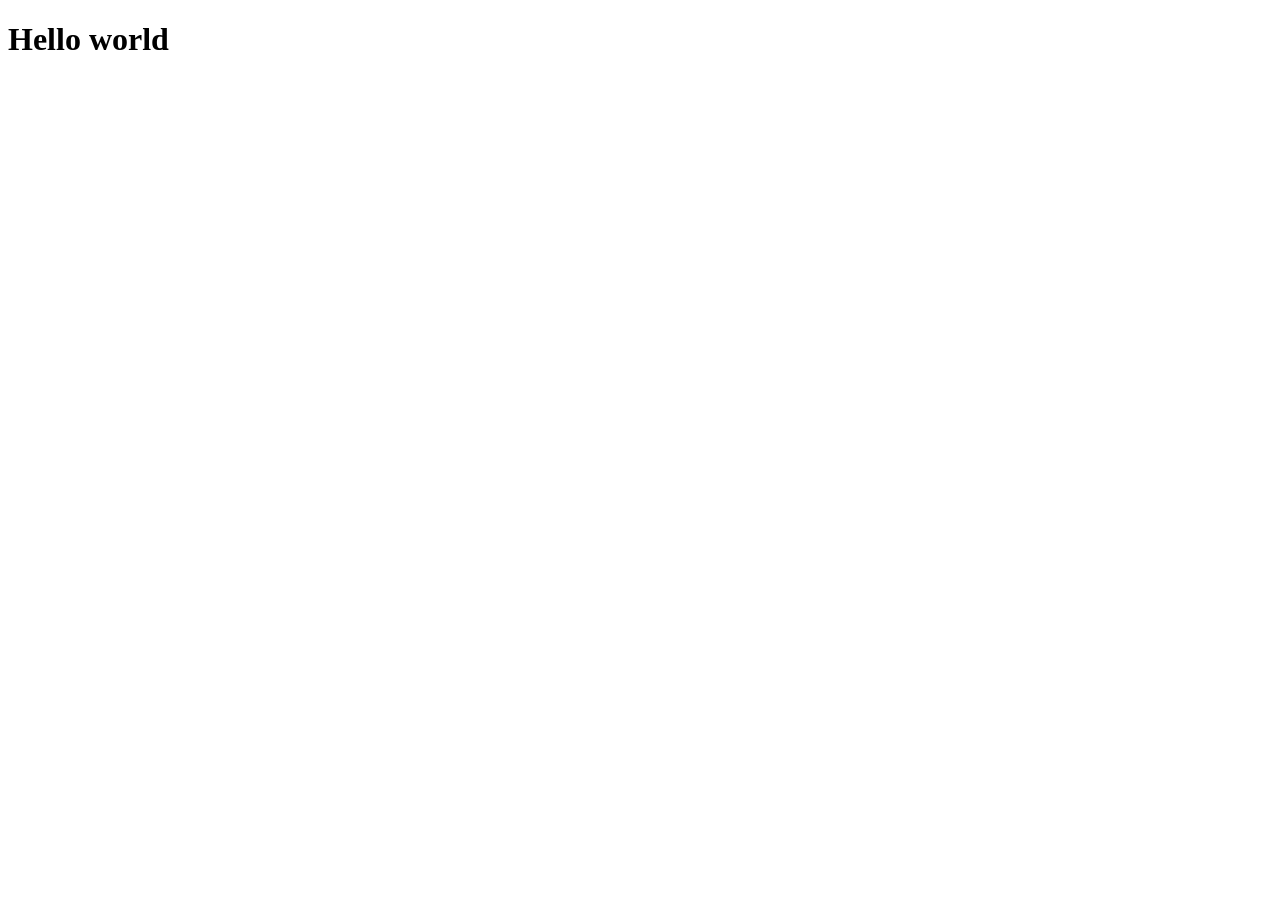
==== index.html @ 02c592c3 "Firts commit Firts commit, creacion de index.html" ====
<!DOCTYPE html>
<html lang="en">
<head>
    <meta charset="UTF-8">
    <meta name="viewport" content="width=device-width, initial-scale=1.0">
    <title>Website</title>
</head>
<body>
    <h1>Hello world</h1>
</body>
</html>
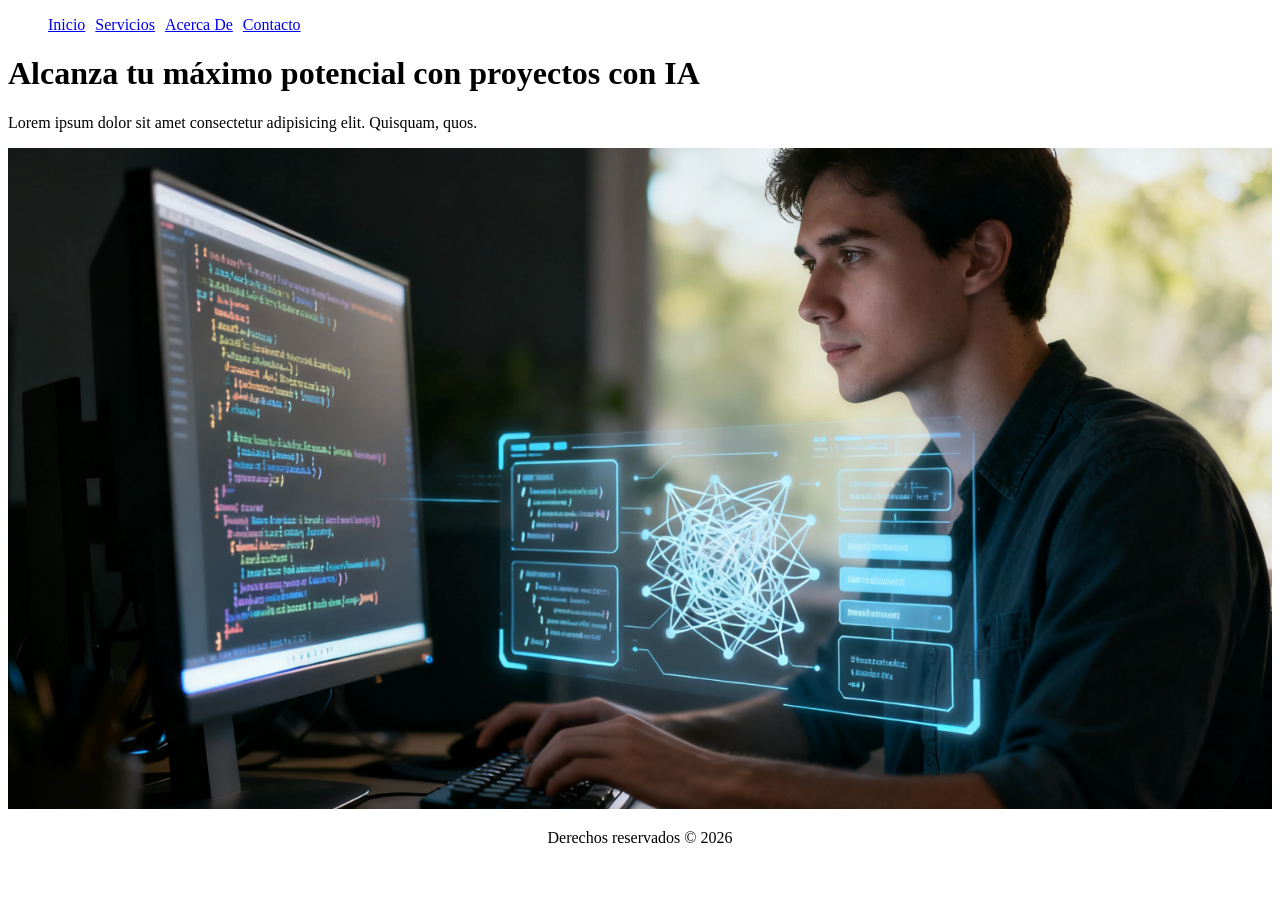
==== commit a1a5cc23: "New pages added New pages added" ====
--- a/index.html
+++ b/index.html
@@ -1,11 +1,26 @@
 <!DOCTYPE html>
 <html lang="en">
+
 <head>
     <meta charset="UTF-8">
     <meta name="viewport" content="width=device-width, initial-scale=1.0">
-    <title>Website</title>
+    <title>DevNewSolutions</title>
 </head>
+
 <body>
-    <h1>Hello world</h1>
+    <nav>
+        <ul style="display: flex; gap: 10px;">
+            <li style="list-style: none;"><a href="index.html">Inicio</a></li>
+            <li style="list-style: none;"><a href="pages/services.html">Servicios</a></li>
+            <li style="list-style: none;"><a href="pages/about.html">Acerca De</a></li>
+            <li style="list-style: none;"><a href="pages/contact.html">Contacto</a></li>
+        </ul>
+    </nav>
+    <h1>Alcanza tu máximo potencial con proyectos con IA</h1>
+    <p>Lorem ipsum dolor sit amet consectetur adipisicing elit. Quisquam, quos.</p>
+    <img src="assets/img/hero.png" alt="Imagen de ejemplo" width="100%" height="100%">
+    <footer>
+        <p style="text-align: center;">Derechos reservados &copy; 2026</p>
+    </footer>
 </body>
 </html>
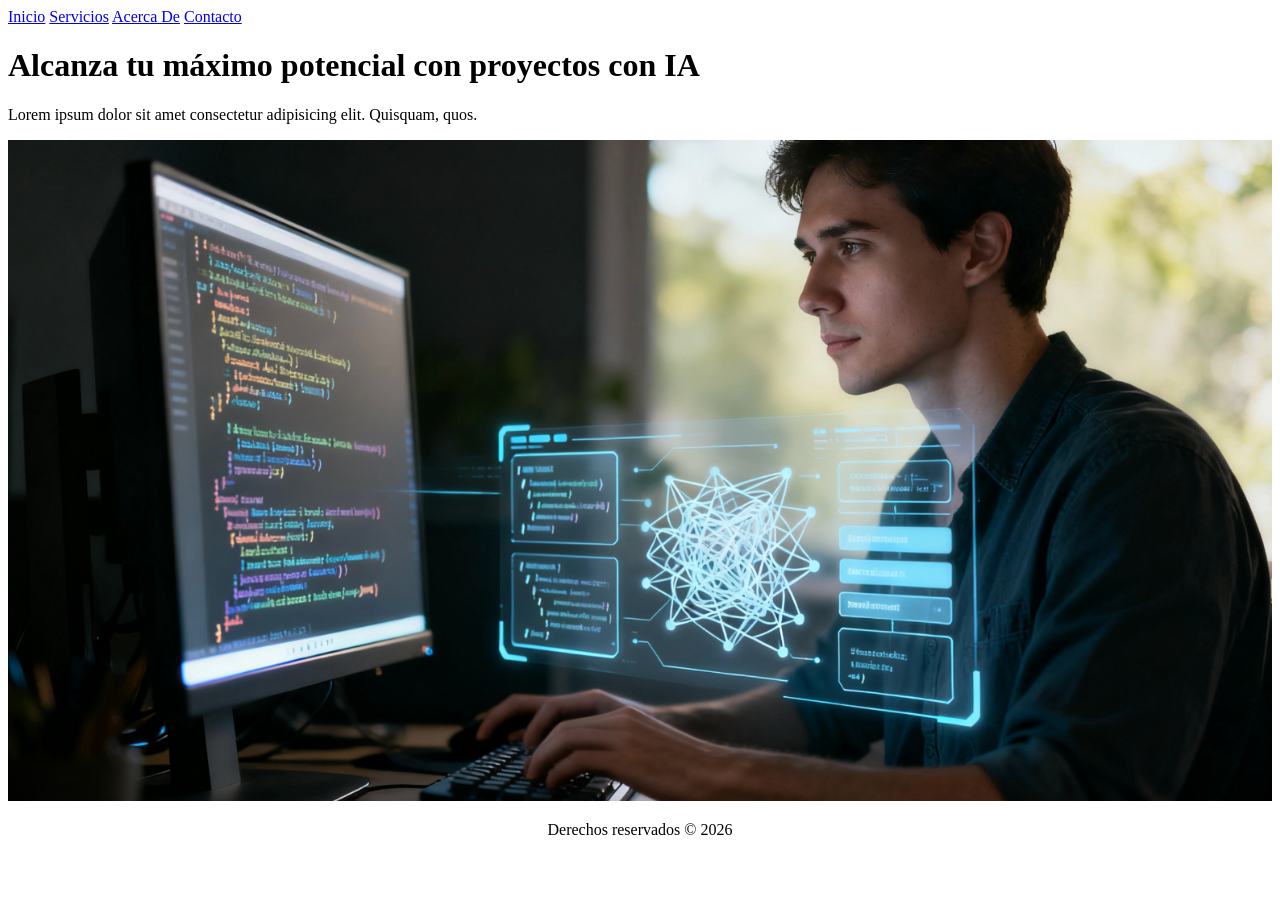
==== commit 3a55b4b5: "improve nav improve nav" ====
--- a/index.html
+++ b/index.html
@@ -5,16 +5,18 @@
     <meta charset="UTF-8">
     <meta name="viewport" content="width=device-width, initial-scale=1.0">
     <title>DevNewSolutions</title>
+    <meta name="description" content="Alcanza tu máximo potencial con proyectos con IA">
+    <meta name="keywords" content="IA, proyectos, desarrollo, software">
+    <meta name="author" content="DevNewSolutions">
+    <meta name="robots" content="index, follow">
 </head>
 
 <body>
     <nav>
-        <ul style="display: flex; gap: 10px;">
-            <li style="list-style: none;"><a href="index.html">Inicio</a></li>
-            <li style="list-style: none;"><a href="pages/services.html">Servicios</a></li>
-            <li style="list-style: none;"><a href="pages/about.html">Acerca De</a></li>
-            <li style="list-style: none;"><a href="pages/contact.html">Contacto</a></li>
-        </ul>
+        <a href="index.html">Inicio</a>
+        <a href="pages/services.html">Servicios</a>
+        <a href="pages/about.html">Acerca De</a>
+        <a href="pages/contact.html">Contacto</a>
     </nav>
     <h1>Alcanza tu máximo potencial con proyectos con IA</h1>
     <p>Lorem ipsum dolor sit amet consectetur adipisicing elit. Quisquam, quos.</p>
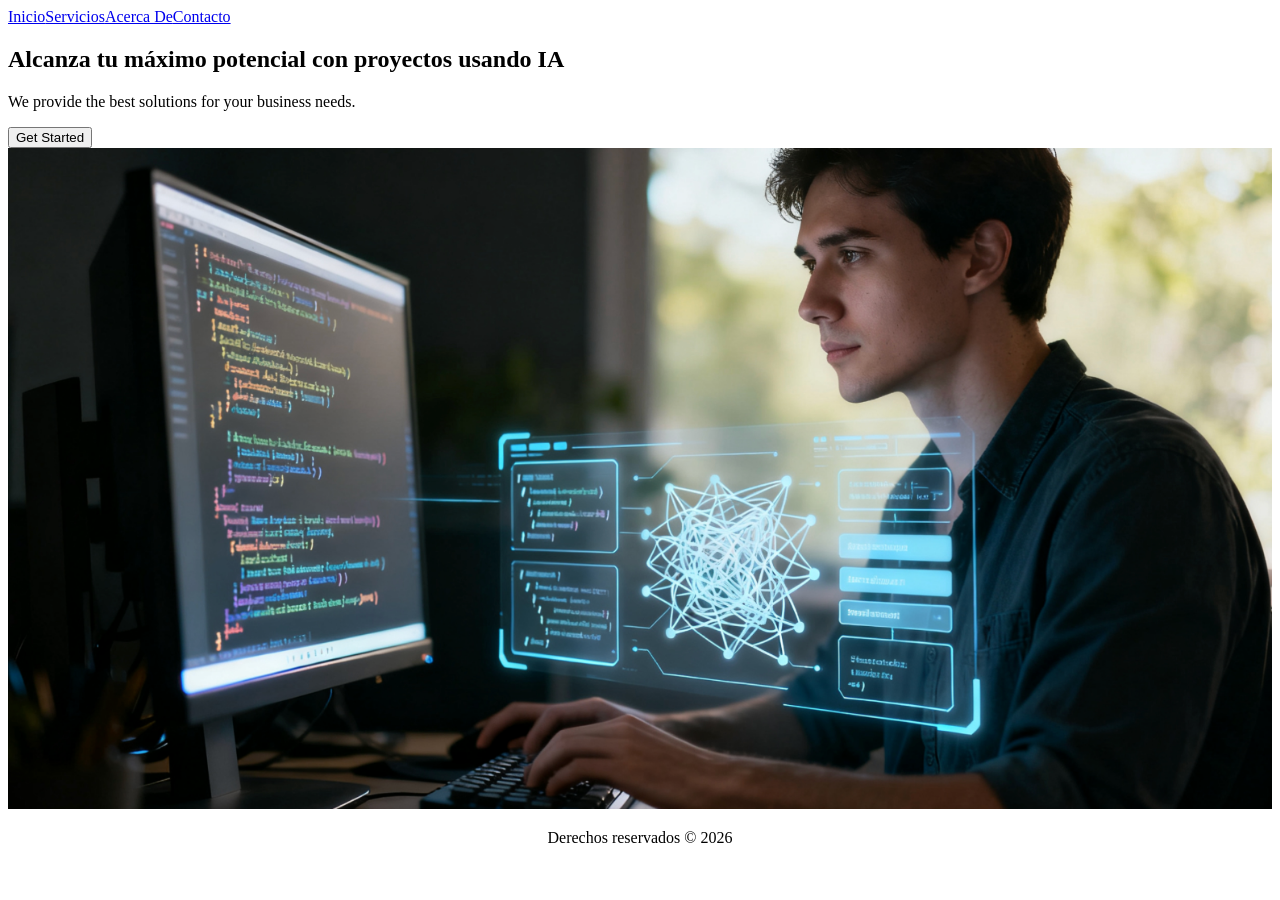
==== commit 06ae48e7: "add-improves add-improves" ====
--- a/index.html
+++ b/index.html
@@ -12,17 +12,31 @@
 </head>
 
 <body>
-    <nav>
-        <a href="index.html">Inicio</a>
-        <a href="pages/services.html">Servicios</a>
-        <a href="pages/about.html">Acerca De</a>
-        <a href="pages/contact.html">Contacto</a>
-    </nav>
-    <h1>Alcanza tu máximo potencial con proyectos con IA</h1>
-    <p>Lorem ipsum dolor sit amet consectetur adipisicing elit. Quisquam, quos.</p>
-    <img src="assets/img/hero.png" alt="Imagen de ejemplo" width="100%" height="100%">
+    <header>
+        <nav>
+            <div style="display: flex; content:  center;">
+                <a href="index.html">Inicio</a>
+                <a href="pages/services.html">Servicios</a>
+                <a href="pages/about.html">Acerca De</a>
+                <a href="pages/contact.html">Contacto</a>
+            </div>
+        </nav>
+    </header>
+    <main>
+        <section class="hero">
+            <div class="hero-content">
+                <h1>Alcanza tu máximo potencial con proyectos usando IA</h1>
+                <p>We provide the best solutions for your business needs.</p>
+                <button>Get Started</button>
+            </div>
+        </section>
+        <section class="hero-image">
+            <img src="assets/img/hero.png" alt="Imagen de ejemplo" width="100%" height="100%">
+        </section>
+    </main>
     <footer>
         <p style="text-align: center;">Derechos reservados &copy; 2026</p>
     </footer>
 </body>
+
 </html>
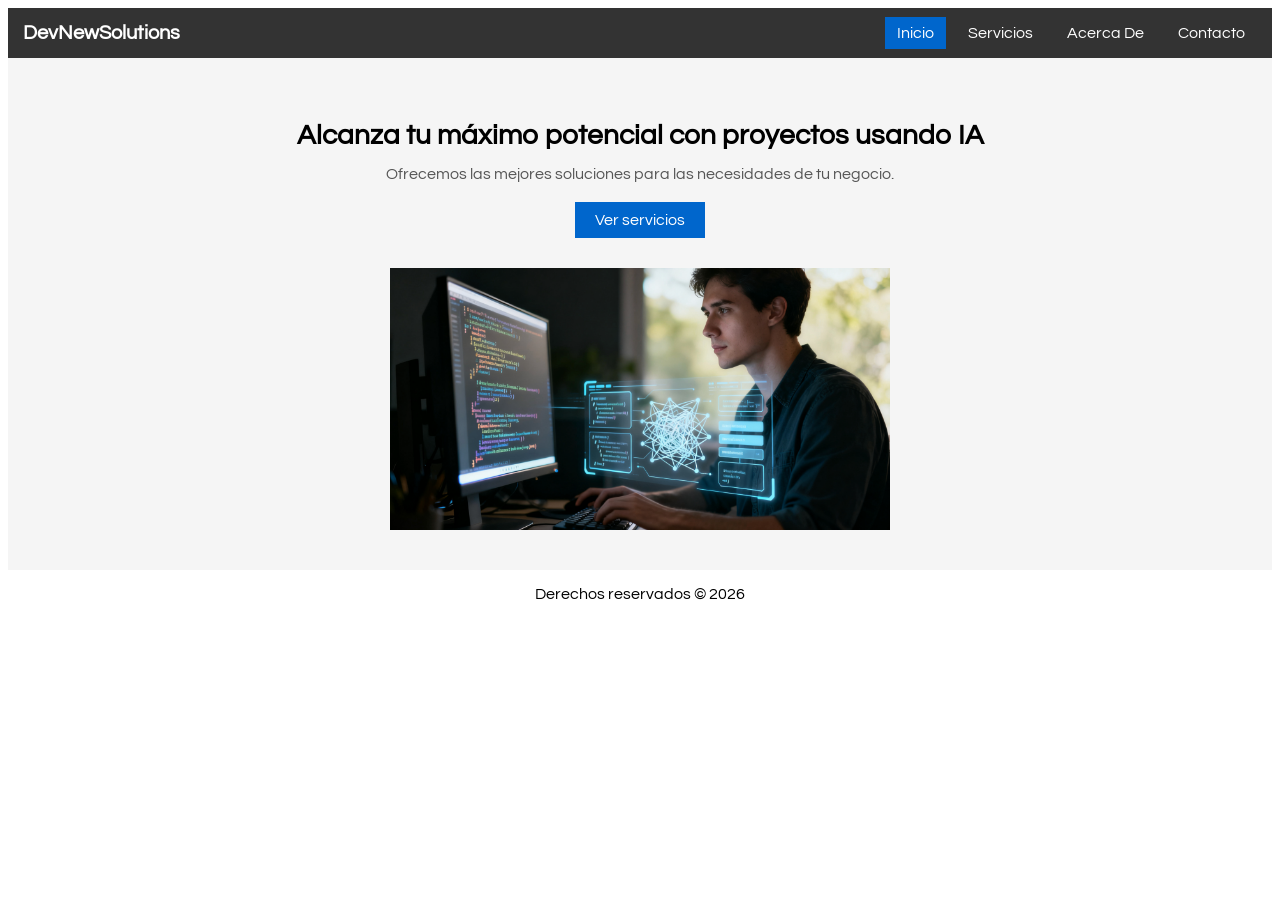
==== commit 71228d16: "improves improves" ====
--- a/index.html
+++ b/index.html
@@ -9,29 +9,32 @@
     <meta name="keywords" content="IA, proyectos, desarrollo, software">
     <meta name="author" content="DevNewSolutions">
     <meta name="robots" content="index, follow">
+    <link rel="preconnect" href="https://fonts.googleapis.com">
+    <link rel="preconnect" href="https://fonts.gstatic.com" crossorigin>
+    <link href="https://fonts.googleapis.com/css2?family=Questrial&display=swap" rel="stylesheet">
+    <link rel="stylesheet" href="css/global.css">
+    <link rel="stylesheet" href="css/navbar.css">
+    <link rel="stylesheet" href="css/hero.css">
 </head>
 
 <body>
-    <header>
-        <nav>
-            <div style="display: flex; content:  center;">
-                <a href="index.html">Inicio</a>
-                <a href="pages/services.html">Servicios</a>
-                <a href="pages/about.html">Acerca De</a>
-                <a href="pages/contact.html">Contacto</a>
-            </div>
+    <header class="site-header">
+        <nav class="navbar" aria-label="Navegación principal">
+            <a href="index.html" class="navbar-brand">DevNewSolutions</a>
+            <ul class="navbar-links">
+                <li><a href="index.html" class="navbar-link navbar-link--active">Inicio</a></li>
+                <li><a href="pages/services.html" class="navbar-link">Servicios</a></li>
+                <li><a href="pages/about.html" class="navbar-link">Acerca De</a></li>
+                <li><a href="pages/contact.html" class="navbar-link">Contacto</a></li>
+            </ul>
         </nav>
     </header>
     <main>
         <section class="hero">
-            <div class="hero-content">
-                <h1>Alcanza tu máximo potencial con proyectos usando IA</h1>
-                <p>We provide the best solutions for your business needs.</p>
-                <button>Get Started</button>
-            </div>
-        </section>
-        <section class="hero-image">
-            <img src="assets/img/hero.png" alt="Imagen de ejemplo" width="100%" height="100%">
+            <h1>Alcanza tu máximo potencial con proyectos usando IA</h1>
+            <p>Ofrecemos las mejores soluciones para las necesidades de tu negocio.</p>
+            <a href="pages/services.html" class="hero-button">Ver servicios</a>
+            <img src="assets/img/hero.png" alt="Ilustración de proyectos con IA" class="hero-image">
         </section>
     </main>
     <footer>
--- a/css/global.css
+++ b/css/global.css
@@ -0,0 +1,3 @@
+body {
+    font-family: "Questrial", sans-serif;
+}
--- a/css/navbar.css
+++ b/css/navbar.css
@@ -0,0 +1,39 @@
+.site-header {
+    background-color: #333;
+    padding: 15px;
+}
+
+.navbar {
+    display: flex;
+    justify-content: space-between;
+    align-items: center;
+}
+
+.navbar-brand {
+    color: white;
+    font-size: 20px;
+    font-weight: bold;
+    text-decoration: none;
+}
+
+.navbar-links {
+    display: flex;
+    list-style: none;
+    margin: 0;
+    padding: 0;
+    gap: 10px;
+}
+
+.navbar-link {
+    color: white;
+    text-decoration: none;
+    padding: 8px 12px;
+}
+
+.navbar-link:hover {
+    background-color: #555;
+}
+
+.navbar-link--active {
+    background-color: #0066cc;
+}
--- a/css/hero.css
+++ b/css/hero.css
@@ -0,0 +1,36 @@
+.hero {
+    text-align: center;
+    padding: 40px 20px;
+    background-color: #f5f5f5;
+}
+
+.hero h1 {
+    font-size: 28px;
+    margin-bottom: 15px;
+}
+
+.hero p {
+    font-size: 16px;
+    color: #555;
+    margin-bottom: 20px;
+}
+
+.hero-button {
+    display: inline-block;
+    background-color: #0066cc;
+    color: white;
+    text-decoration: none;
+    padding: 10px 20px;
+    font-size: 16px;
+}
+
+.hero-button:hover {
+    background-color: #0052a3;
+}
+
+.hero-image {
+    display: block;
+    max-width: 500px;
+    width: 100%;
+    margin: 30px auto 0;
+}
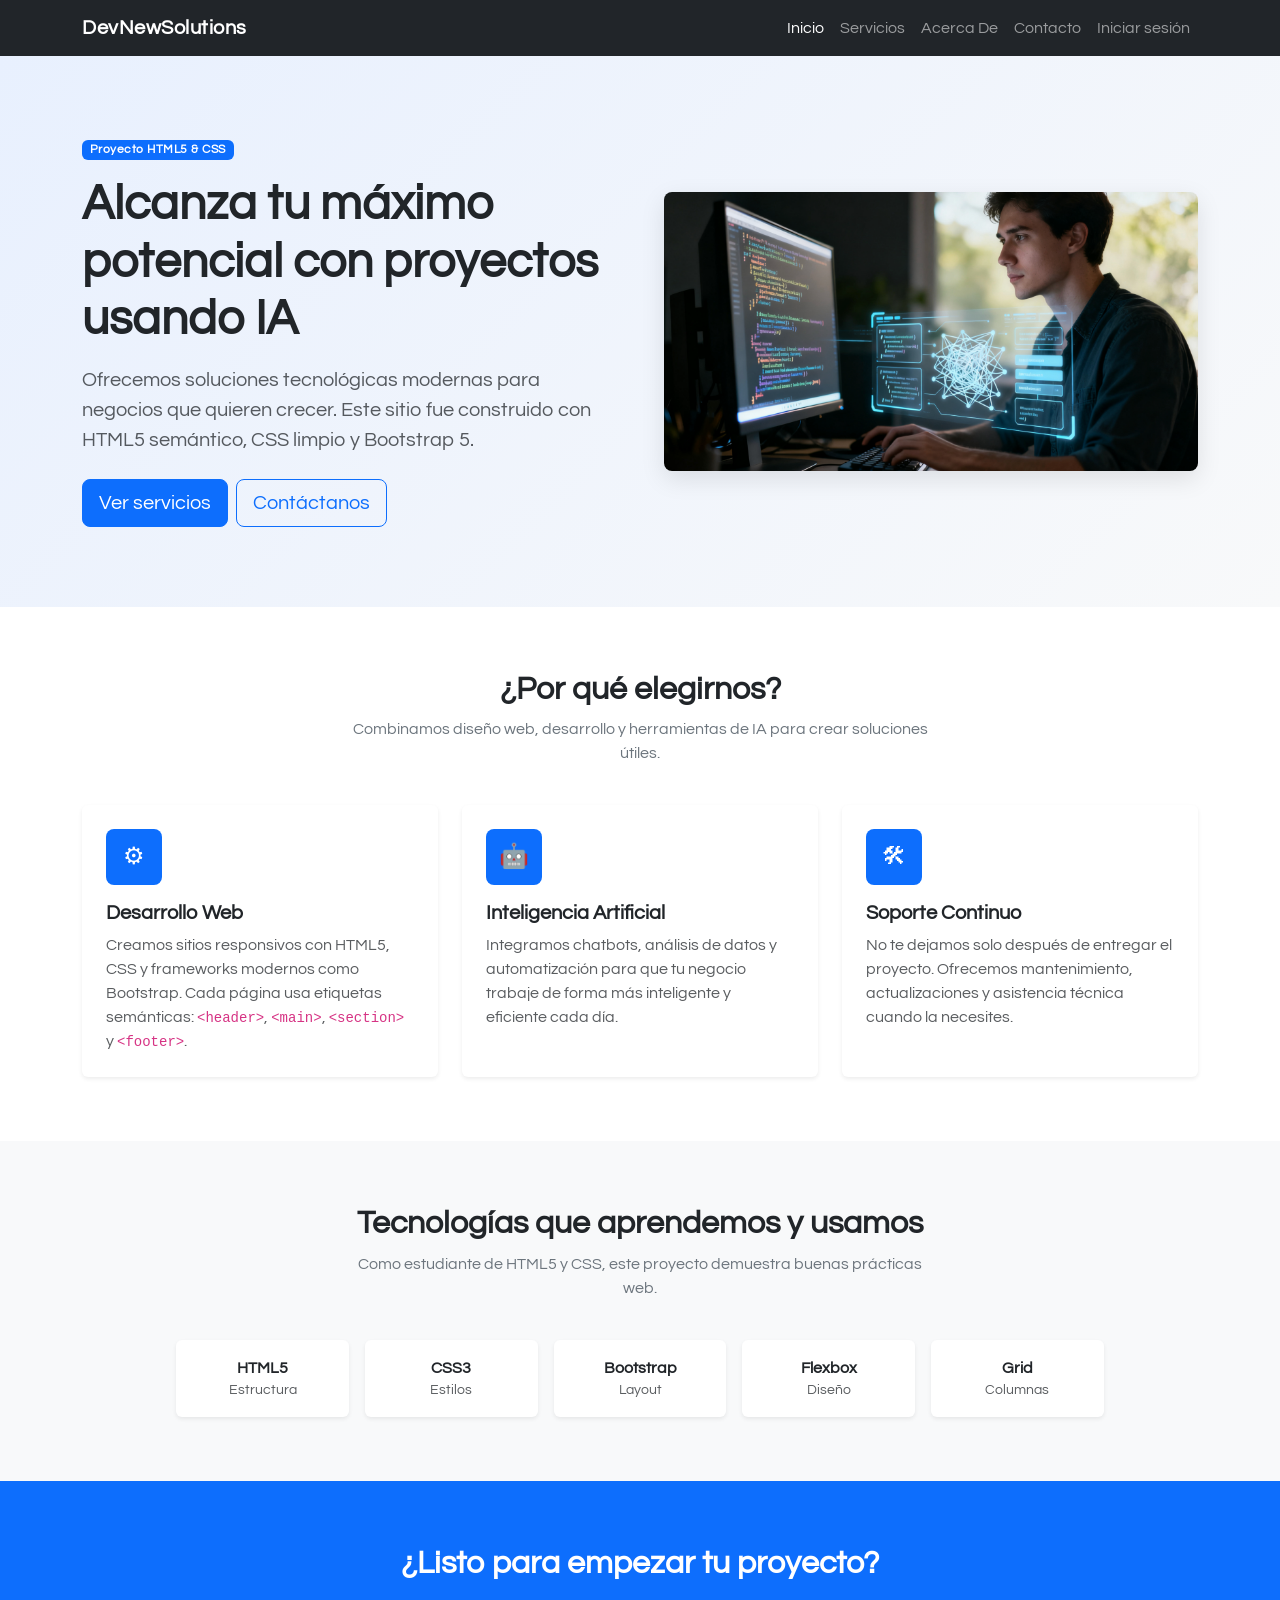
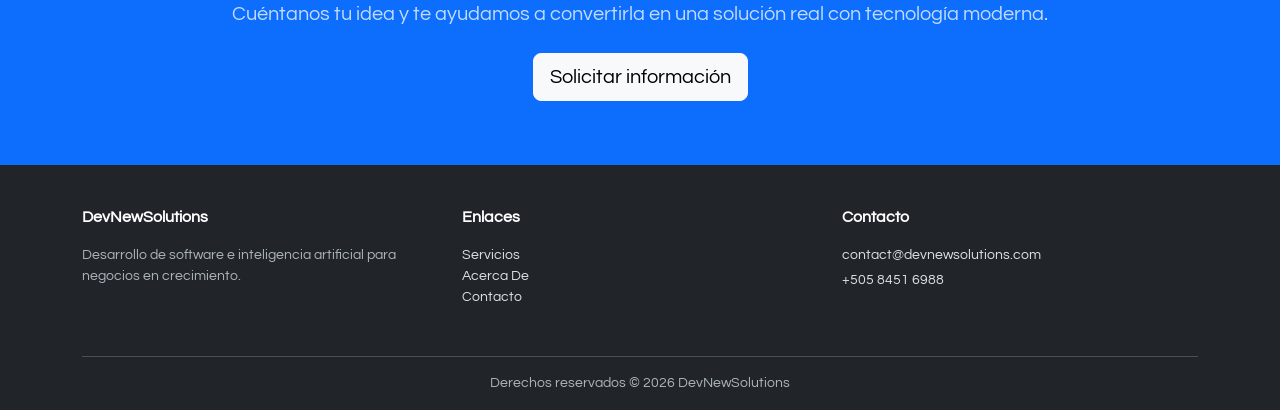
==== commit 62ca5fe9: "adding bootstrap adding bootstrap" ====
--- a/index.html
+++ b/index.html
@@ -1,45 +1,209 @@
 <!DOCTYPE html>
-<html lang="en">
+<html lang="es">
 
 <head>
     <meta charset="UTF-8">
     <meta name="viewport" content="width=device-width, initial-scale=1.0">
-    <title>DevNewSolutions</title>
+    <title>DevNewSolutions — Inicio</title>
     <meta name="description" content="Alcanza tu máximo potencial con proyectos con IA">
-    <meta name="keywords" content="IA, proyectos, desarrollo, software">
+    <meta name="keywords" content="IA, proyectos, desarrollo, software, HTML5, CSS">
     <meta name="author" content="DevNewSolutions">
     <meta name="robots" content="index, follow">
     <link rel="preconnect" href="https://fonts.googleapis.com">
     <link rel="preconnect" href="https://fonts.gstatic.com" crossorigin>
     <link href="https://fonts.googleapis.com/css2?family=Questrial&display=swap" rel="stylesheet">
+    <link href="https://cdn.jsdelivr.net/npm/bootstrap@5.3.3/dist/css/bootstrap.min.css" rel="stylesheet">
     <link rel="stylesheet" href="css/global.css">
-    <link rel="stylesheet" href="css/navbar.css">
-    <link rel="stylesheet" href="css/hero.css">
 </head>
 
 <body>
-    <header class="site-header">
-        <nav class="navbar" aria-label="Navegación principal">
-            <a href="index.html" class="navbar-brand">DevNewSolutions</a>
-            <ul class="navbar-links">
-                <li><a href="index.html" class="navbar-link navbar-link--active">Inicio</a></li>
-                <li><a href="pages/services.html" class="navbar-link">Servicios</a></li>
-                <li><a href="pages/about.html" class="navbar-link">Acerca De</a></li>
-                <li><a href="pages/contact.html" class="navbar-link">Contacto</a></li>
-            </ul>
+    <header>
+        <nav class="navbar navbar-expand-lg navbar-dark bg-dark" aria-label="Navegación principal">
+            <div class="container">
+                <a href="index.html" class="navbar-brand">DevNewSolutions</a>
+                <button class="navbar-toggler" type="button" data-bs-toggle="collapse" data-bs-target="#mainNav"
+                    aria-controls="mainNav" aria-expanded="false" aria-label="Abrir menú">
+                    <span class="navbar-toggler-icon"></span>
+                </button>
+                <div class="collapse navbar-collapse" id="mainNav">
+                    <ul class="navbar-nav ms-auto">
+                        <li class="nav-item">
+                            <a href="index.html" class="nav-link active" aria-current="page">Inicio</a>
+                        </li>
+                        <li class="nav-item">
+                            <a href="pages/services.html" class="nav-link">Servicios</a>
+                        </li>
+                        <li class="nav-item">
+                            <a href="pages/about.html" class="nav-link">Acerca De</a>
+                        </li>
+                        <li class="nav-item">
+                            <a href="pages/contact.html" class="nav-link">Contacto</a>
+                        </li>
+                        <li class="nav-item">
+                            <a href="pages/login.html" class="nav-link">Iniciar sesión</a>
+                        </li>
+                    </ul>
+                </div>
+            </div>
         </nav>
     </header>
+
     <main>
-        <section class="hero">
-            <h1>Alcanza tu máximo potencial con proyectos usando IA</h1>
-            <p>Ofrecemos las mejores soluciones para las necesidades de tu negocio.</p>
-            <a href="pages/services.html" class="hero-button">Ver servicios</a>
-            <img src="assets/img/hero.png" alt="Ilustración de proyectos con IA" class="hero-image">
+        <!-- Hero -->
+        <section class="hero-section">
+            <div class="container">
+                <div class="row align-items-center g-5">
+                    <div class="col-lg-6 text-center text-lg-start">
+                        <span class="badge bg-primary student-badge mb-3">Proyecto HTML5 &amp; CSS</span>
+                        <h1 class="display-5 fw-bold mb-3">
+                            Alcanza tu máximo potencial con proyectos usando IA
+                        </h1>
+                        <p class="lead text-muted mb-4">
+                            Ofrecemos soluciones tecnológicas modernas para negocios que quieren crecer.
+                            Este sitio fue construido con HTML5 semántico, CSS limpio y Bootstrap 5.
+                        </p>
+                        <div class="d-flex flex-wrap gap-2 justify-content-center justify-content-lg-start">
+                            <a href="pages/services.html" class="btn btn-primary btn-lg">Ver servicios</a>
+                            <a href="pages/contact.html" class="btn btn-outline-primary btn-lg">Contáctanos</a>
+                        </div>
+                    </div>
+                    <div class="col-lg-6 text-center">
+                        <img src="assets/img/hero.png" alt="Ilustración de proyectos con inteligencia artificial"
+                            class="hero-image img-fluid">
+                    </div>
+                </div>
+            </div>
+        </section>
+
+        <!-- Características -->
+        <section class="section-padding bg-white" aria-labelledby="features-title">
+            <div class="container">
+                <h2 id="features-title" class="section-title text-center">¿Por qué elegirnos?</h2>
+                <p class="section-subtitle text-center">
+                    Combinamos diseño web, desarrollo y herramientas de IA para crear soluciones útiles.
+                </p>
+                <div class="row g-4">
+                    <article class="col-md-4">
+                        <div class="card service-card border-0 shadow-sm h-100 p-4">
+                            <div class="feature-icon" aria-hidden="true">&#9881;</div>
+                            <h3 class="h5 fw-bold">Desarrollo Web</h3>
+                            <p class="text-muted mb-0">
+                                Creamos sitios responsivos con HTML5, CSS y frameworks modernos como Bootstrap.
+                                Cada página usa etiquetas semánticas: <code>&lt;header&gt;</code>,
+                                <code>&lt;main&gt;</code>, <code>&lt;section&gt;</code> y <code>&lt;footer&gt;</code>.
+                            </p>
+                        </div>
+                    </article>
+                    <article class="col-md-4">
+                        <div class="card service-card border-0 shadow-sm h-100 p-4">
+                            <div class="feature-icon" aria-hidden="true">&#129302;</div>
+                            <h3 class="h5 fw-bold">Inteligencia Artificial</h3>
+                            <p class="text-muted mb-0">
+                                Integramos chatbots, análisis de datos y automatización para que tu negocio
+                                trabaje de forma más inteligente y eficiente cada día.
+                            </p>
+                        </div>
+                    </article>
+                    <article class="col-md-4">
+                        <div class="card service-card border-0 shadow-sm h-100 p-4">
+                            <div class="feature-icon" aria-hidden="true">&#128736;</div>
+                            <h3 class="h5 fw-bold">Soporte Continuo</h3>
+                            <p class="text-muted mb-0">
+                                No te dejamos solo después de entregar el proyecto. Ofrecemos mantenimiento,
+                                actualizaciones y asistencia técnica cuando la necesites.
+                            </p>
+                        </div>
+                    </article>
+                </div>
+            </div>
+        </section>
+
+        <!-- Tecnologías que usamos -->
+        <section class="section-padding bg-light" aria-labelledby="tech-title">
+            <div class="container">
+                <h2 id="tech-title" class="section-title text-center">Tecnologías que aprendemos y usamos</h2>
+                <p class="section-subtitle text-center">
+                    Como estudiante de HTML5 y CSS, este proyecto demuestra buenas prácticas web.
+                </p>
+                <div class="row g-3 justify-content-center">
+                    <div class="col-6 col-sm-4 col-md-2">
+                        <div class="card text-center border-0 shadow-sm p-3">
+                            <strong>HTML5</strong>
+                            <small class="text-muted d-block">Estructura</small>
+                        </div>
+                    </div>
+                    <div class="col-6 col-sm-4 col-md-2">
+                        <div class="card text-center border-0 shadow-sm p-3">
+                            <strong>CSS3</strong>
+                            <small class="text-muted d-block">Estilos</small>
+                        </div>
+                    </div>
+                    <div class="col-6 col-sm-4 col-md-2">
+                        <div class="card text-center border-0 shadow-sm p-3">
+                            <strong>Bootstrap</strong>
+                            <small class="text-muted d-block">Layout</small>
+                        </div>
+                    </div>
+                    <div class="col-6 col-sm-4 col-md-2">
+                        <div class="card text-center border-0 shadow-sm p-3">
+                            <strong>Flexbox</strong>
+                            <small class="text-muted d-block">Diseño</small>
+                        </div>
+                    </div>
+                    <div class="col-6 col-sm-4 col-md-2">
+                        <div class="card text-center border-0 shadow-sm p-3">
+                            <strong>Grid</strong>
+                            <small class="text-muted d-block">Columnas</small>
+                        </div>
+                    </div>
+                </div>
+            </div>
+        </section>
+
+        <!-- CTA -->
+        <section class="section-padding bg-primary text-white text-center" aria-labelledby="cta-title">
+            <div class="container">
+                <h2 id="cta-title" class="h2 fw-bold mb-3">¿Listo para empezar tu proyecto?</h2>
+                <p class="lead mb-4 opacity-75">
+                    Cuéntanos tu idea y te ayudamos a convertirla en una solución real con tecnología moderna.
+                </p>
+                <a href="pages/contact.html" class="btn btn-light btn-lg">Solicitar información</a>
+            </div>
         </section>
     </main>
-    <footer>
-        <p style="text-align: center;">Derechos reservados &copy; 2026</p>
+
+    <footer class="site-footer">
+        <div class="container">
+            <div class="row g-4">
+                <div class="col-md-4">
+                    <p class="footer-heading">DevNewSolutions</p>
+                    <p class="small">Desarrollo de software e inteligencia artificial para negocios en crecimiento.</p>
+                </div>
+                <div class="col-md-4">
+                    <p class="footer-heading">Enlaces</p>
+                    <ul class="list-unstyled small">
+                        <li><a href="pages/services.html">Servicios</a></li>
+                        <li><a href="pages/about.html">Acerca De</a></li>
+                        <li><a href="pages/contact.html">Contacto</a></li>
+                    </ul>
+                </div>
+                <div class="col-md-4">
+                    <p class="footer-heading">Contacto</p>
+                    <p class="small mb-1">
+                        <a href="mailto:contact@devnewsolutions.com">contact@devnewsolutions.com</a>
+                    </p>
+                    <p class="small mb-0">
+                        <a href="tel:+50584516988">+505 8451 6988</a>
+                    </p>
+                </div>
+            </div>
+            <div class="footer-bottom">
+                <p class="mb-0">Derechos reservados &copy; 2026 DevNewSolutions</p>
+            </div>
+        </div>
     </footer>
+
+    <script src="https://cdn.jsdelivr.net/npm/bootstrap@5.3.3/dist/js/bootstrap.bundle.min.js"></script>
 </body>
 
-</html>+</html>
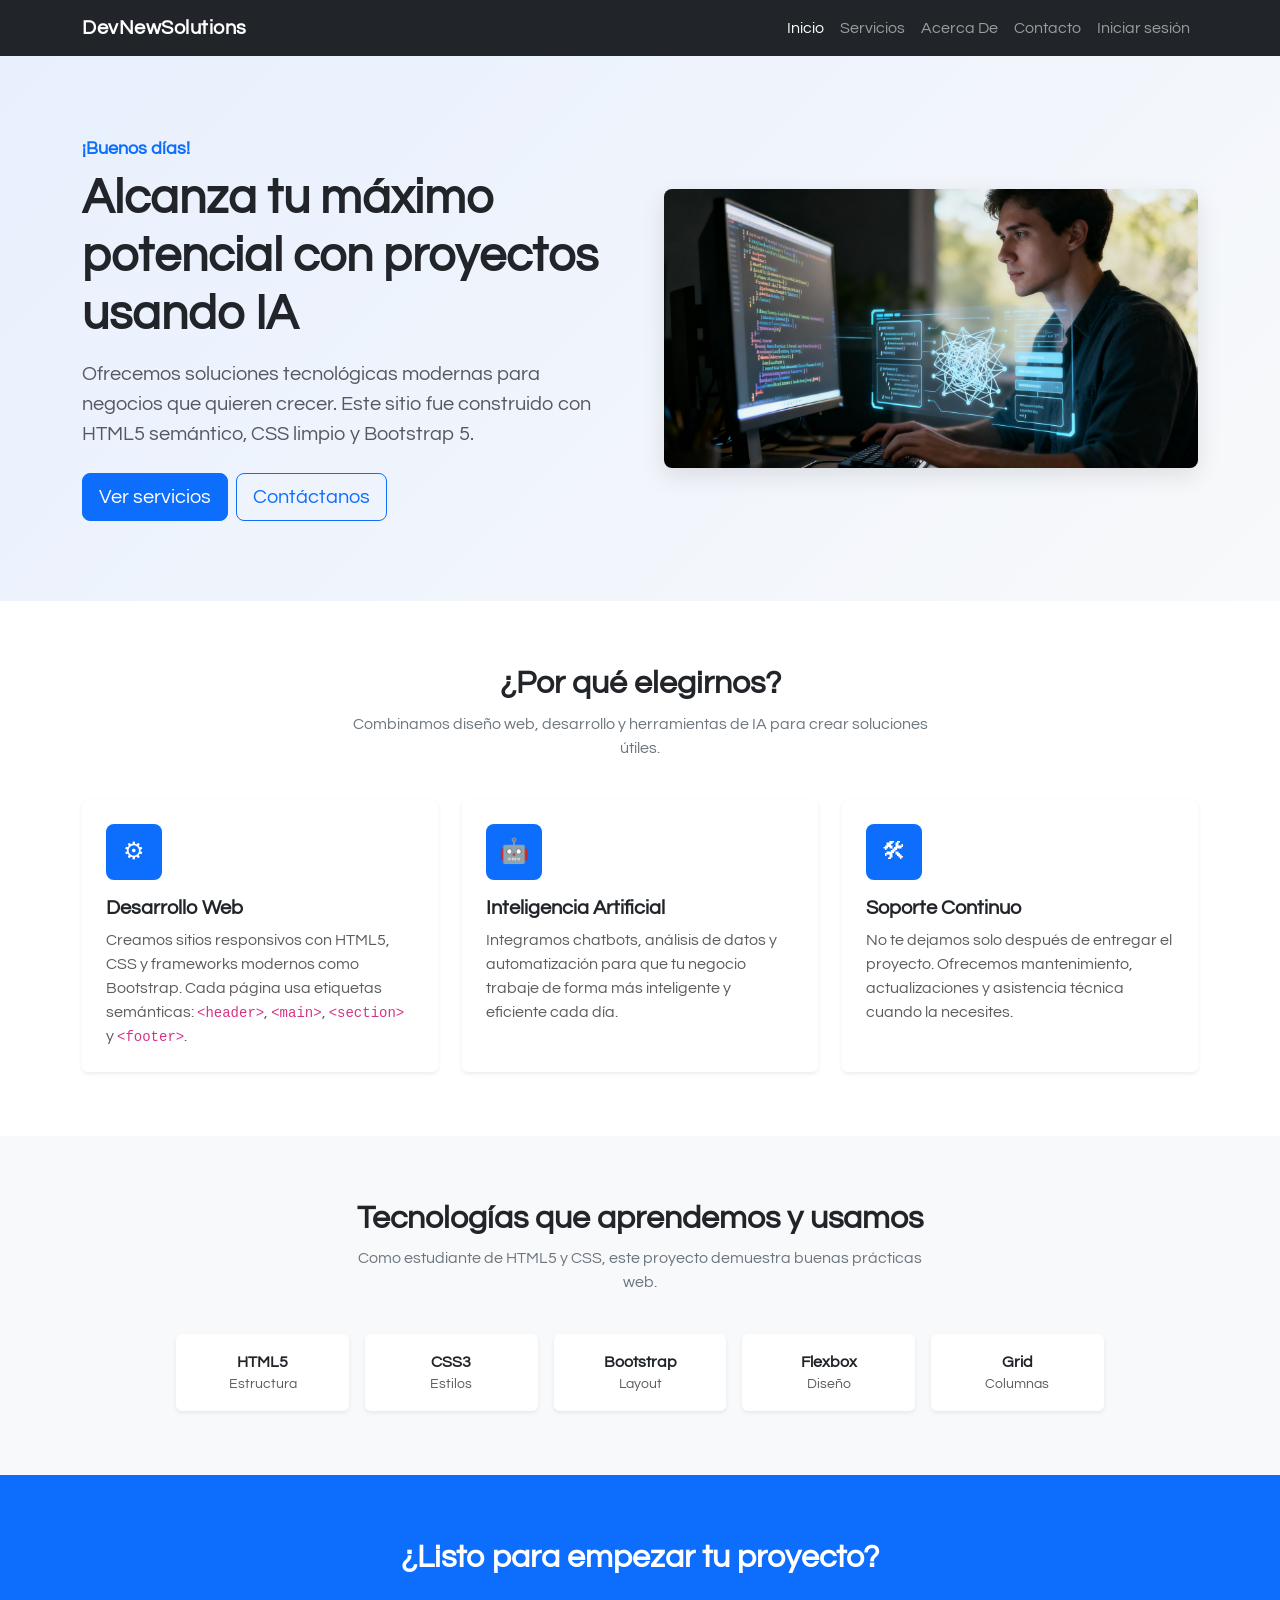
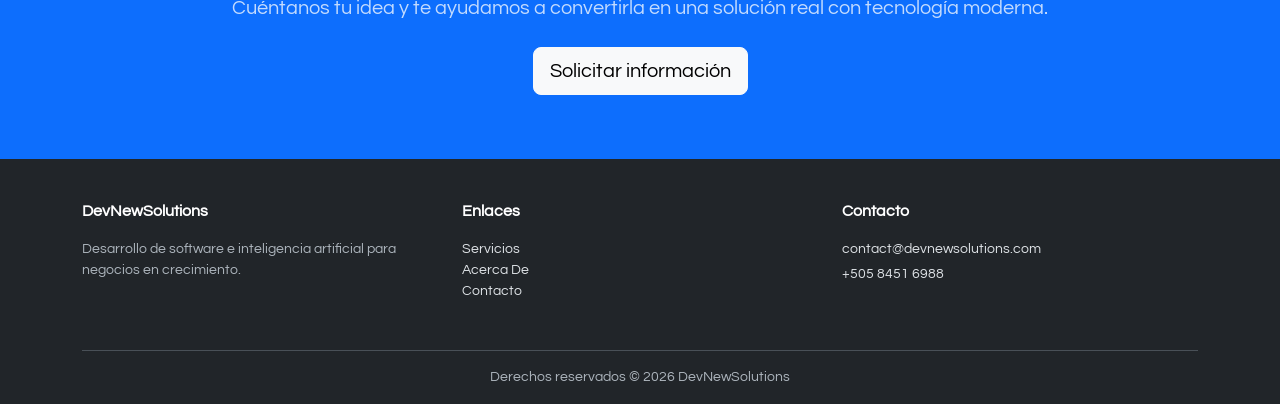
==== commit 6e01160d: "agregando js agregando js" ====
--- a/index.html
+++ b/index.html
@@ -54,7 +54,7 @@
             <div class="container">
                 <div class="row align-items-center g-5">
                     <div class="col-lg-6 text-center text-lg-start">
-                        <span class="badge bg-primary student-badge mb-3">Proyecto HTML5 &amp; CSS</span>
+                        <p id="saludo-dinamico" class="saludo-dinamico mb-2"></p>
                         <h1 class="display-5 fw-bold mb-3">
                             Alcanza tu máximo potencial con proyectos usando IA
                         </h1>
@@ -198,12 +198,13 @@
                 </div>
             </div>
             <div class="footer-bottom">
-                <p class="mb-0">Derechos reservados &copy; 2026 DevNewSolutions</p>
+                <p class="mb-0">Derechos reservados &copy; <span class="footer-year">2026</span> DevNewSolutions</p>
             </div>
         </div>
     </footer>
 
     <script src="https://cdn.jsdelivr.net/npm/bootstrap@5.3.3/dist/js/bootstrap.bundle.min.js"></script>
+    <script src="js/main.js"></script>
 </body>
 
 </html>
